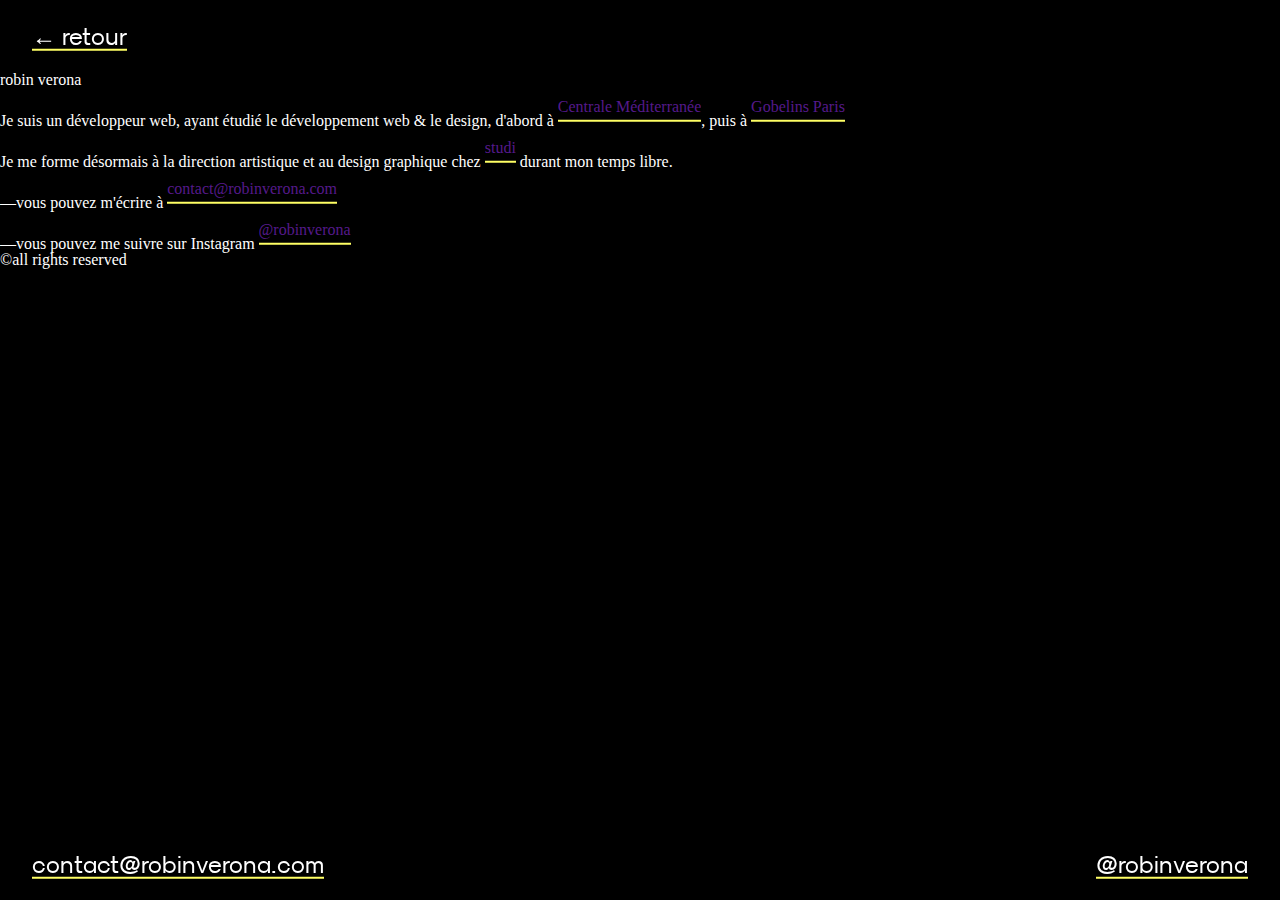
==== infos.html @ 13266a3c "add infos page" ====
<!DOCTYPE html>
<html lang="en">
<head>
    <meta charset="UTF-8">
    <meta http-equiv="X-UA-Compatible" content="IE=edge">
    <meta name="viewport" content="width=device-width, initial-scale=1.0">
    <link rel="icon" type="image/x-icon" href="/images/favicon.png">
    <meta name="title" content="Robin Verona">
    <meta name="description" content="Site portfolio de Robin Verona">
    <meta name="keywords"
        content="web, art, developpeur, expérimentations, design, webdesign">
    <meta name="robots" content="index, follow">
    <meta http-equiv="Content-Type" content="text/html; charset=utf-8">
    <meta name="language" content="français">
    <meta name="author" content="Robin Verona">
    <title>Robin Verona — infos</title>
    <link rel="stylesheet" href="https://cdn.jsdelivr.net/npm/swiper@10/swiper-bundle.min.css" />
    <link rel="stylesheet" href="styles/app.css">

</head>
<body>
    <header class="masthead">
        <a href="index.html" class="link">
            <span>&#8592; retour</span>
            <svg class="link__graphic link__graphic--slide" width="300%" height="100%" viewBox="0 0 1200 60" preserveAspectRatio="none">
                <path d="M0,56.5c0,0,298.666,0,399.333,0C448.336,56.5,513.994,46,597,46c77.327,0,135,10.5,200.999,10.5c95.996,0,402.001,0,402.001,0"></path>
            </svg>
        </a>
    </header>
    <section class="infos">
        <h1>robin verona</h1>
        <div class="bio">
            <p>Je suis un développeur web, ayant étudié le développement web & le design, d'abord à 
            <a class="link" href="">
                <span>Centrale Méditerranée</span>
                <svg class="link__graphic link__graphic--slide" width="300%" height="100%" viewBox="0 0 1200 60" preserveAspectRatio="none">
                    <path d="M0,56.5c0,0,298.666,0,399.333,0C448.336,56.5,513.994,46,597,46c77.327,0,135,10.5,200.999,10.5c95.996,0,402.001,0,402.001,0"></path>
                </svg>
            </a>, puis à <a class="link" href=""><span>Gobelins Paris</span><svg class="link__graphic link__graphic--slide" width="300%" height="100%" viewBox="0 0 1200 60" preserveAspectRatio="none">
                <path d="M0,56.5c0,0,298.666,0,399.333,0C448.336,56.5,513.994,46,597,46c77.327,0,135,10.5,200.999,10.5c95.996,0,402.001,0,402.001,0"></path>
            </svg></a></p>
            <p>Je me forme désormais à la direction artistique et au design graphique chez <a class="link" href=""><span>studi</span> <svg class="link__graphic link__graphic--slide" width="300%" height="100%" viewBox="0 0 1200 60" preserveAspectRatio="none">
                <path d="M0,56.5c0,0,298.666,0,399.333,0C448.336,56.5,513.994,46,597,46c77.327,0,135,10.5,200.999,10.5c95.996,0,402.001,0,402.001,0"></path>
            </svg></a> durant mon temps libre.</p>
            <p>—vous pouvez m'écrire à <a class="link" href=""><span>contact@robinverona.com</span> <svg class="link__graphic link__graphic--slide" width="300%" height="100%" viewBox="0 0 1200 60" preserveAspectRatio="none">
                <path d="M0,56.5c0,0,298.666,0,399.333,0C448.336,56.5,513.994,46,597,46c77.327,0,135,10.5,200.999,10.5c95.996,0,402.001,0,402.001,0"></path>
            </svg></a> </p>
            <p>—vous pouvez me suivre sur Instagram <a class="link" href=""><span>@robinverona</span> <svg class="link__graphic link__graphic--slide" width="300%" height="100%" viewBox="0 0 1200 60" preserveAspectRatio="none">
                <path d="M0,56.5c0,0,298.666,0,399.333,0C448.336,56.5,513.994,46,597,46c77.327,0,135,10.5,200.999,10.5c95.996,0,402.001,0,402.001,0"></path>
            </svg></a> </p>
            <p>©all rights reserved </p>
        </div>
    </section>
    <footer>
        <a href="" class="link">
            <span>contact@robinverona.com</span>
            <svg class="link__graphic link__graphic--slide" width="300%" height="100%" viewBox="0 0 1200 60" preserveAspectRatio="none">
                <path d="M0,56.5c0,0,298.666,0,399.333,0C448.336,56.5,513.994,46,597,46c77.327,0,135,10.5,200.999,10.5c95.996,0,402.001,0,402.001,0"></path>
            </svg>
        </a>
        <a href="" class="link">
            <span>@robinverona</span>
            <svg class="link__graphic link__graphic--slide" width="300%" height="100%" viewBox="0 0 1200 60" preserveAspectRatio="none">
                <path d="M0,56.5c0,0,298.666,0,399.333,0C448.336,56.5,513.994,46,597,46c77.327,0,135,10.5,200.999,10.5c95.996,0,402.001,0,402.001,0"></path>
            </svg>
        </a>
    </footer>
</body>
</html>
---- styles/app.css ----
/* http://meyerweb.com/eric/tools/css/reset/ 
   v2.0 | 20110126
   License: none (public domain)
*/
html, body, div, span, applet, object, iframe,
h1, h2, h3, h4, h5, h6, p, blockquote, pre,
a, abbr, acronym, address, big, cite, code,
del, dfn, em, img, ins, kbd, q, s, samp,
small, strike, strong, sub, sup, tt, var,
b, u, i, center,
dl, dt, dd, ol, ul, li,
fieldset, form, label, legend,
table, caption, tbody, tfoot, thead, tr, th, td,
article, aside, canvas, details, embed,
figure, figcaption, footer, header, hgroup,
menu, nav, output, ruby, section, summary,
time, mark, audio, video {
  margin: 0;
  padding: 0;
  border: 0;
  font-size: 100%;
  font: inherit;
  vertical-align: baseline;
}

/* HTML5 display-role reset for older browsers */
article, aside, details, figcaption, figure,
footer, header, hgroup, menu, nav, section {
  display: block;
}

body {
  line-height: 1;
}

ol, ul {
  list-style: none;
}

blockquote, q {
  quotes: none;
}

blockquote:before, blockquote:after,
q:before, q:after {
  content: "";
  content: none;
}

table {
  border-collapse: collapse;
  border-spacing: 0;
}

:root {
  --color-primary: black;
  --color-secondary: white;
  --color-bg: var(--color-primary);
  --color-on-bg: var(--color-secondary);
  --color-success: #00d13c;
  --color-alert: #FE1B00;
  --color-warning: #ffcd29;
  /* Fonts */
  /* https://typescale.com/ */
  --font-size-small: 0.667rem;
  --font-size-regular: 1rem;
  --font-size-large: 1.5rem;
  --font-size-xl: 2.25rem;
  --font-size-2xl: 3.375rem;
  --font-size-3xl: 5.063rem;
  --font-size-4xl: 7.594rem;
  --font-family-sans: "sk-modernistregular";
  --font-family-serif: "serif";
  --font-family-mono: "disket_monoregular";
  --text-body: var(--font-family-sans);
  --text-headings: var(--font-family-sans);
}

@font-face {
  font-family: "sk-modernistregular";
  src: url("./../fonts/modernist/sk-modernist-regular-webfont.woff2") format("woff2"), url("./../fonts/modernist/sk-modernist-regular-webfont.woff") format("woff");
  font-weight: 400;
  font-display: swap;
  font-style: normal;
}
@font-face {
  font-family: "Stanley";
  src: url("./../fonts/stanley/Stanley.woff2") format("woff2"), url("./../fonts/stanley/Stanley.woff") format("woff");
  font-weight: 400;
  font-display: swap;
  font-style: normal;
}
/* Breakpoints */
html, body {
  width: 100%;
  height: 100%;
  padding: 0;
  margin: 0;
  box-sizing: border-box;
  color: var(--color-on-bg);
  background-color: var(--color-bg);
}

.masthead {
  position: sticky;
  height: 72px;
  top: 0;
  left: 0;
  right: 0;
  display: flex;
  justify-content: space-between;
  align-items: center;
  padding: 0 2.5vw;
  z-index: 99;
  background-color: var(--color-bg);
}
@media (min-width: 768px) {
  .masthead {
    background-color: transparent;
  }
}

.brand, .who, header a {
  font-size: var(--font-size-large);
  font-family: var(--text-headings);
  color: var(--color-on-bg);
  mix-blend-mode: difference;
}

.brand {
  color: #ffff64;
  font-size: var(--font-size-xl);
  letter-spacing: 3px;
  font-family: "Stanley";
}

button {
  background-color: transparent;
  outline: 0;
  border: 0;
}

.who {
  font-family: var(--text-headings);
  color: var(--color-on-bg);
}

@media (min-width: 768px) {
  .who {
    transition: transform 0.4s ease;
    cursor: pointer;
  }
  .who:hover {
    transform: rotate(30deg);
  }
}
footer {
  position: fixed;
  height: 72px;
  bottom: 0;
  right: 0;
  left: 0;
  display: none;
  justify-content: space-between;
  align-items: center;
  padding: 0 2.5vw;
  z-index: 99;
}
@media (min-width: 768px) {
  footer {
    display: flex;
  }
}
footer a {
  font-size: var(--font-size-large);
  font-family: var(--text-headings);
  color: var(--color-on-bg);
  mix-blend-mode: difference;
}

html,
body {
  position: relative;
  height: 100%;
}

body {
  margin: 0;
  padding: 0;
}

.swiper {
  width: 100%;
  height: 100%;
}

.swiper-slide {
  text-align: center;
  display: flex;
  justify-content: center;
  align-items: center;
}

.swiper-slide-active {
  height: 100% !important;
  margin-bottom: 0 !important;
}

.swiper-slide a {
  margin: 0 2.5vw;
  color: var(--color-on-bg);
}

.swiper-slide h3 {
  font-size: var(--font-size-xl);
  letter-spacing: -1px;
  margin-bottom: 20px;
  font-family: var(--text-headings);
}

.swiper-slide img {
  display: block;
  width: 100%;
  height: 600px;
  object-fit: cover;
  border-radius: 20px;
}
@media (min-width: 768px) {
  .swiper-slide img {
    transition: transform 0.5s ease, top 0.5s ease;
    will-change: transform;
  }
  .swiper-slide img:hover {
    transform: rotate(1deg);
  }
}

.swiper-pagination {
  display: none;
}
@media (min-width: 768px) {
  .swiper-pagination {
    display: block;
    margin-right: 2.5vw;
  }
}

.swiper-pagination-bullet {
  background-color: rgba(255, 255, 100, 0.5);
}

.swiper-pagination-bullet-active {
  background-color: #ffff64;
}

.link {
  overflow: hidden;
  position: relative;
  display: inline-block;
  line-height: 24px;
}

a {
  text-decoration: none;
}

.link svg {
  display: none;
}

/* https://developer.mozilla.org/en-US/docs/Web/CSS/:focus-visible */
a:focus {
  /* Provide a fallback style for browsers
  that don't support :focus-visible */
  outline: none;
  background: lightgrey;
}

a:focus:not(:focus-visible) {
  /* Remove the focus indicator on mouse-focus for browsers
  that do support :focus-visible */
  background: transparent;
}

a:focus-visible {
  /* Draw a very noticeable focus style for
  keyboard-focus on browsers that do support
  :focus-visible */
  outline: 2px solid red;
  background: transparent;
}

@media (min-width: 768px) {
  .link {
    overflow: hidden;
    padding: 7px 0;
    position: relative;
  }
  .link svg {
    display: block;
  }
  .link__graphic {
    position: absolute;
    top: 0;
    left: 0;
    pointer-events: none;
    fill: none;
    stroke: #ffff64;
    stroke-width: 3px;
  }
  .link__graphic--slide {
    top: -3px;
    stroke-width: 3px;
    transition: transform 0.7s;
    transition-timing-function: cubic-bezier(0, 0.25, 0.5, 1);
  }
  .link:hover .link__graphic--slide {
    transform: translate3d(-66.6%, 0, 0);
  }
}

/*# sourceMappingURL=app.css.map */
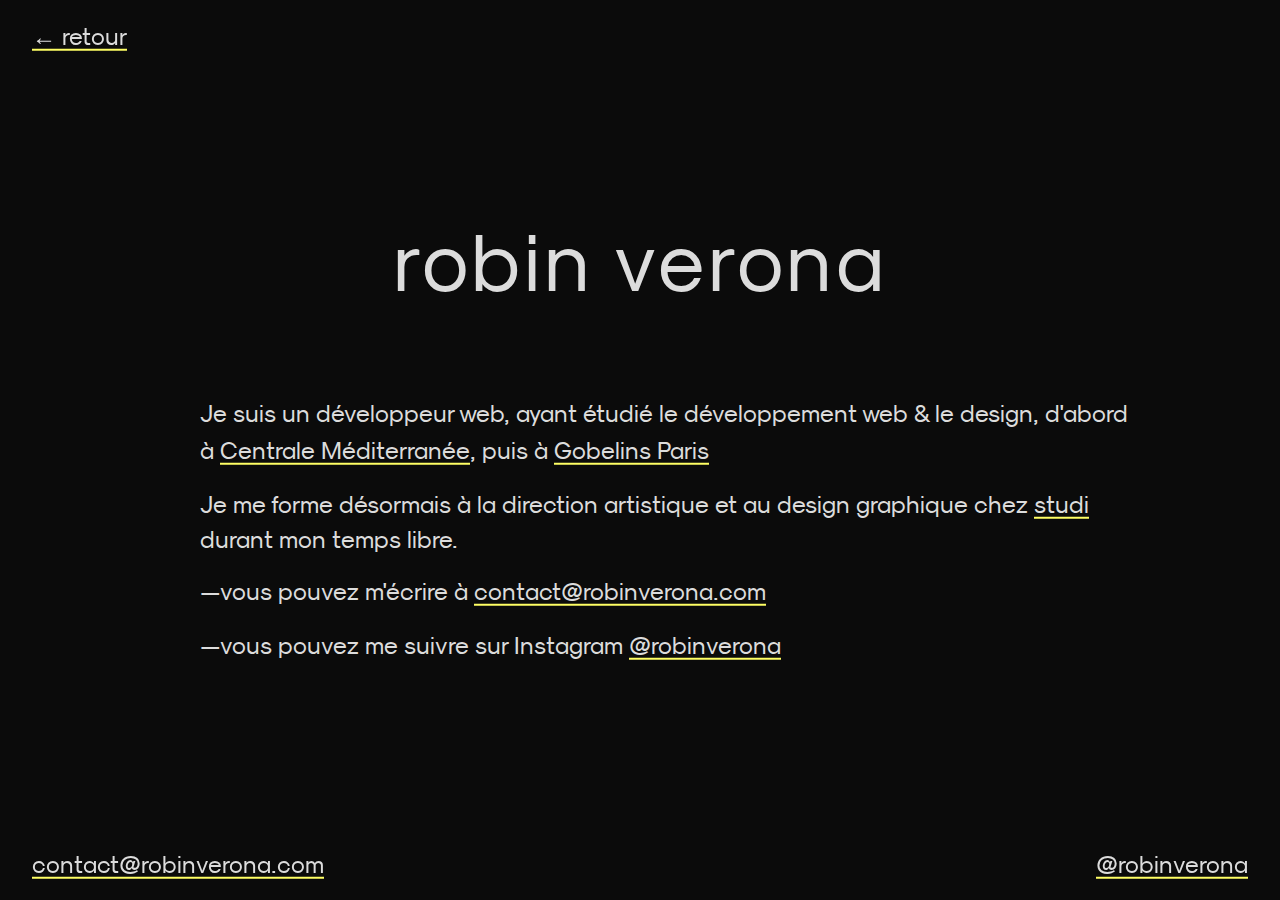
==== commit a4f7fcb6: "add project page && misc improvements" ====
--- a/infos.html
+++ b/infos.html
@@ -31,34 +31,34 @@
         <h1>robin verona</h1>
         <div class="bio">
             <p>Je suis un développeur web, ayant étudié le développement web & le design, d'abord à 
-            <a class="link" href="">
+            <a class="link" target="_blank" href="https://www.centrale-mediterranee.fr/fr/passerelle-numerique">
                 <span>Centrale Méditerranée</span>
                 <svg class="link__graphic link__graphic--slide" width="300%" height="100%" viewBox="0 0 1200 60" preserveAspectRatio="none">
                     <path d="M0,56.5c0,0,298.666,0,399.333,0C448.336,56.5,513.994,46,597,46c77.327,0,135,10.5,200.999,10.5c95.996,0,402.001,0,402.001,0"></path>
                 </svg>
-            </a>, puis à <a class="link" href=""><span>Gobelins Paris</span><svg class="link__graphic link__graphic--slide" width="300%" height="100%" viewBox="0 0 1200 60" preserveAspectRatio="none">
+            </a>, puis à <a class="link" target="_blank" href="https://www.gobelins.fr/"><span>Gobelins Paris</span><svg class="link__graphic link__graphic--slide" width="300%" height="100%" viewBox="0 0 1200 60" preserveAspectRatio="none">
                 <path d="M0,56.5c0,0,298.666,0,399.333,0C448.336,56.5,513.994,46,597,46c77.327,0,135,10.5,200.999,10.5c95.996,0,402.001,0,402.001,0"></path>
             </svg></a></p>
-            <p>Je me forme désormais à la direction artistique et au design graphique chez <a class="link" href=""><span>studi</span> <svg class="link__graphic link__graphic--slide" width="300%" height="100%" viewBox="0 0 1200 60" preserveAspectRatio="none">
+            <p>Je me forme désormais à la direction artistique et au design graphique chez <a class="link" target="_blank" href="https://www.studi.com/fr/formation/design-graphique-et-digital/bachelor-directeur-artistique"><span>studi</span> <svg class="link__graphic link__graphic--slide" width="300%" height="100%" viewBox="0 0 1200 60" preserveAspectRatio="none">
                 <path d="M0,56.5c0,0,298.666,0,399.333,0C448.336,56.5,513.994,46,597,46c77.327,0,135,10.5,200.999,10.5c95.996,0,402.001,0,402.001,0"></path>
             </svg></a> durant mon temps libre.</p>
-            <p>—vous pouvez m'écrire à <a class="link" href=""><span>contact@robinverona.com</span> <svg class="link__graphic link__graphic--slide" width="300%" height="100%" viewBox="0 0 1200 60" preserveAspectRatio="none">
+            <p>—vous pouvez m'écrire à <a class="link" href="mailto:contact@robinverona.com"><span>contact@robinverona.com</span> <svg class="link__graphic link__graphic--slide" width="300%" height="100%" viewBox="0 0 1200 60" preserveAspectRatio="none">
                 <path d="M0,56.5c0,0,298.666,0,399.333,0C448.336,56.5,513.994,46,597,46c77.327,0,135,10.5,200.999,10.5c95.996,0,402.001,0,402.001,0"></path>
             </svg></a> </p>
-            <p>—vous pouvez me suivre sur Instagram <a class="link" href=""><span>@robinverona</span> <svg class="link__graphic link__graphic--slide" width="300%" height="100%" viewBox="0 0 1200 60" preserveAspectRatio="none">
+            <p>—vous pouvez me suivre sur Instagram <a class="link" target="_blank" href="https://www.instagram.com/robinverona/"><span>@robinverona</span> <svg class="link__graphic link__graphic--slide" width="300%" height="100%" viewBox="0 0 1200 60" preserveAspectRatio="none">
                 <path d="M0,56.5c0,0,298.666,0,399.333,0C448.336,56.5,513.994,46,597,46c77.327,0,135,10.5,200.999,10.5c95.996,0,402.001,0,402.001,0"></path>
             </svg></a> </p>
-            <p>©all rights reserved </p>
+            <!-- <p>©all rights reserved </p> -->
         </div>
     </section>
     <footer>
-        <a href="" class="link">
+        <a href="mailto:contact@robinverona.com" class="link">
             <span>contact@robinverona.com</span>
             <svg class="link__graphic link__graphic--slide" width="300%" height="100%" viewBox="0 0 1200 60" preserveAspectRatio="none">
                 <path d="M0,56.5c0,0,298.666,0,399.333,0C448.336,56.5,513.994,46,597,46c77.327,0,135,10.5,200.999,10.5c95.996,0,402.001,0,402.001,0"></path>
             </svg>
         </a>
-        <a href="" class="link">
+        <a target="_blank" href="https://www.instagram.com/robinverona/" class="link">
             <span>@robinverona</span>
             <svg class="link__graphic link__graphic--slide" width="300%" height="100%" viewBox="0 0 1200 60" preserveAspectRatio="none">
                 <path d="M0,56.5c0,0,298.666,0,399.333,0C448.336,56.5,513.994,46,597,46c77.327,0,135,10.5,200.999,10.5c95.996,0,402.001,0,402.001,0"></path>
--- a/styles/app.css
+++ b/styles/app.css
@@ -53,10 +53,11 @@
 }
 
 :root {
-  --color-primary: black;
-  --color-secondary: white;
+  --color-primary: #0B0B0B;
+  --color-secondary: #dcdcdc;
   --color-bg: var(--color-primary);
   --color-on-bg: var(--color-secondary);
+  --color-accent: #ffff64;
   --color-success: #00d13c;
   --color-alert: #FE1B00;
   --color-warning: #ffcd29;
@@ -102,7 +103,7 @@
 }
 
 .masthead {
-  position: sticky;
+  position: fixed;
   height: 72px;
   top: 0;
   left: 0;
@@ -112,7 +113,7 @@
   align-items: center;
   padding: 0 2.5vw;
   z-index: 99;
-  background-color: var(--color-bg);
+  background-color: transparent;
 }
 @media (min-width: 768px) {
   .masthead {
@@ -128,8 +129,8 @@
 }
 
 .brand {
-  color: #ffff64;
-  font-size: var(--font-size-xl);
+  color: var(--color-on-bg);
+  font-size: var(--font-size-2xl);
   letter-spacing: 3px;
   font-family: "Stanley";
 }
@@ -178,6 +179,88 @@
   mix-blend-mode: difference;
 }
 
+.infos {
+  display: flex;
+  flex-direction: column;
+  justify-content: center;
+  align-items: center;
+  font-family: var(--text-body);
+  height: 100vh;
+}
+.infos h1 {
+  font-size: var(--font-size-xl);
+  text-align: center;
+  letter-spacing: 4px;
+  margin: 0px 0px 3rem;
+}
+@media (min-width: 768px) {
+  .infos h1 {
+    font-size: var(--font-size-3xl);
+    margin: 0px 0px 5rem;
+  }
+}
+.infos .bio {
+  font-size: var(--font-size-large);
+  max-width: 1000px;
+}
+.infos .bio p {
+  margin: 1rem 2.5vw;
+  line-height: 140%;
+}
+@media (min-width: 768px) {
+  .infos .bio {
+    padding-left: 3.5rem;
+  }
+}
+
+article {
+  width: 90%;
+  max-width: 1000px;
+  margin: 5rem auto 3rem;
+  display: flex;
+  flex-direction: column;
+  justify-content: center;
+  align-items: center;
+}
+article h1 {
+  text-align: center;
+  margin: 3rem 1rem;
+  margin-top: 0;
+  font-size: var(--font-size-3xl);
+  font-family: var(--text-headings);
+}
+@media (min-width: 768px) {
+  article h1 {
+    font-size: --font-size-3xl;
+  }
+}
+article img {
+  max-width: 100%;
+  height: 340px;
+  border-radius: 20px;
+}
+@media (min-width: 768px) {
+  article img {
+    max-width: 850px;
+    height: 540px;
+  }
+}
+article p {
+  font-family: var(--text-body);
+  font-size: var(--font-size-large);
+  margin: 1rem auto;
+  line-height: 140%;
+}
+article p:first-of-type {
+  margin-top: 3rem;
+}
+@media (min-width: 768px) {
+  article p {
+    width: 75%;
+    font-size: var(--font-size-large);
+  }
+}
+
 html,
 body {
   position: relative;
@@ -221,12 +304,13 @@
 .swiper-slide img {
   display: block;
   width: 100%;
-  height: 600px;
+  height: 500px;
   object-fit: cover;
   border-radius: 20px;
 }
 @media (min-width: 768px) {
   .swiper-slide img {
+    height: 600px;
     transition: transform 0.5s ease, top 0.5s ease;
     will-change: transform;
   }
@@ -246,22 +330,25 @@
 }
 
 .swiper-pagination-bullet {
-  background-color: rgba(255, 255, 100, 0.5);
+  background-color: rgba(var(--color-accent), 0.5);
+  border: solid 2px var(--color-accent);
 }
 
 .swiper-pagination-bullet-active {
-  background-color: #ffff64;
+  background-color: var(--color-accent);
 }
 
 .link {
   overflow: hidden;
   position: relative;
-  display: inline-block;
+  display: inline-flex;
   line-height: 24px;
+  text-decoration: none;
 }
 
 a {
   text-decoration: none;
+  color: var(--color-on-bg);
 }
 
 .link svg {
@@ -297,7 +384,7 @@
     position: relative;
   }
   .link svg {
-    display: block;
+    display: inline-block;
   }
   .link__graphic {
     position: absolute;
@@ -305,7 +392,7 @@
     left: 0;
     pointer-events: none;
     fill: none;
-    stroke: #ffff64;
+    stroke: var(--color-accent);
     stroke-width: 3px;
   }
   .link__graphic--slide {
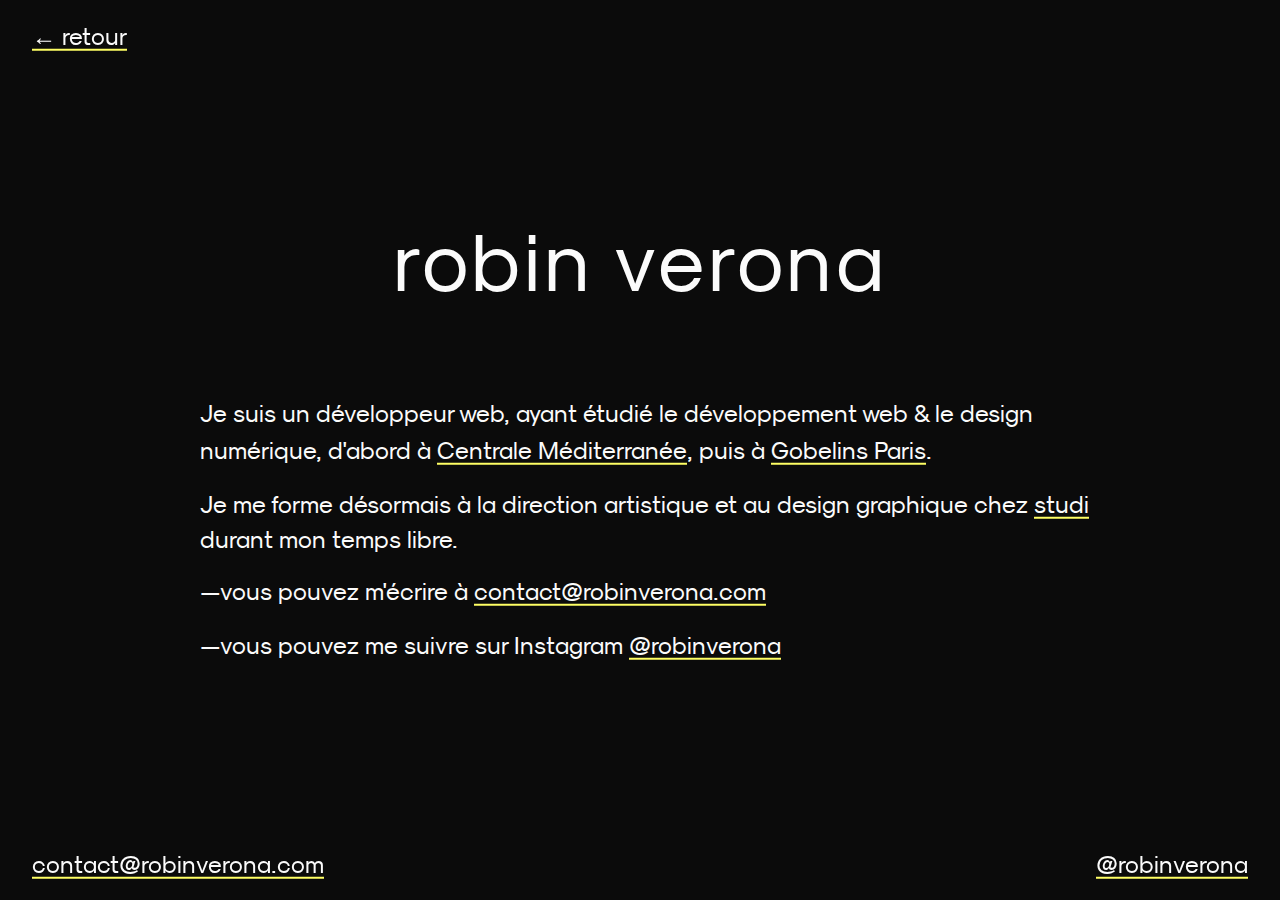
==== commit 2a2ae6a9: "update design" ====
--- a/infos.html
+++ b/infos.html
@@ -4,7 +4,7 @@
     <meta charset="UTF-8">
     <meta http-equiv="X-UA-Compatible" content="IE=edge">
     <meta name="viewport" content="width=device-width, initial-scale=1.0">
-    <link rel="icon" type="image/x-icon" href="/images/favicon.png">
+    <link rel="icon" type="image/x-icon" href="./images/favicon.png">
     <meta name="title" content="Robin Verona">
     <meta name="description" content="Site portfolio de Robin Verona">
     <meta name="keywords"
@@ -30,7 +30,7 @@
     <section class="infos">
         <h1>robin verona</h1>
         <div class="bio">
-            <p>Je suis un développeur web, ayant étudié le développement web & le design, d'abord à 
+            <p>Je suis un développeur web, ayant étudié le développement web & le design numérique, d'abord à 
             <a class="link" target="_blank" href="https://www.centrale-mediterranee.fr/fr/passerelle-numerique">
                 <span>Centrale Méditerranée</span>
                 <svg class="link__graphic link__graphic--slide" width="300%" height="100%" viewBox="0 0 1200 60" preserveAspectRatio="none">
@@ -38,7 +38,7 @@
                 </svg>
             </a>, puis à <a class="link" target="_blank" href="https://www.gobelins.fr/"><span>Gobelins Paris</span><svg class="link__graphic link__graphic--slide" width="300%" height="100%" viewBox="0 0 1200 60" preserveAspectRatio="none">
                 <path d="M0,56.5c0,0,298.666,0,399.333,0C448.336,56.5,513.994,46,597,46c77.327,0,135,10.5,200.999,10.5c95.996,0,402.001,0,402.001,0"></path>
-            </svg></a></p>
+            </svg></a>.</p>
             <p>Je me forme désormais à la direction artistique et au design graphique chez <a class="link" target="_blank" href="https://www.studi.com/fr/formation/design-graphique-et-digital/bachelor-directeur-artistique"><span>studi</span> <svg class="link__graphic link__graphic--slide" width="300%" height="100%" viewBox="0 0 1200 60" preserveAspectRatio="none">
                 <path d="M0,56.5c0,0,298.666,0,399.333,0C448.336,56.5,513.994,46,597,46c77.327,0,135,10.5,200.999,10.5c95.996,0,402.001,0,402.001,0"></path>
             </svg></a> durant mon temps libre.</p>
--- a/styles/app.css
+++ b/styles/app.css
@@ -54,7 +54,7 @@
 
 :root {
   --color-primary: #0B0B0B;
-  --color-secondary: #dcdcdc;
+  --color-secondary: #fbfbfb;
   --color-bg: var(--color-primary);
   --color-on-bg: var(--color-secondary);
   --color-accent: #ffff64;
@@ -284,6 +284,10 @@
   align-items: center;
 }
 
+.swiper-slide a:hover .overlay {
+  opacity: 1;
+}
+
 .swiper-slide-active {
   height: 100% !important;
   margin-bottom: 0 !important;
@@ -292,6 +296,7 @@
 .swiper-slide a {
   margin: 0 2.5vw;
   color: var(--color-on-bg);
+  position: relative;
 }
 
 .swiper-slide h3 {
@@ -315,7 +320,7 @@
     will-change: transform;
   }
   .swiper-slide img:hover {
-    transform: rotate(1deg);
+    transform: rotate(2deg);
   }
 }
 
